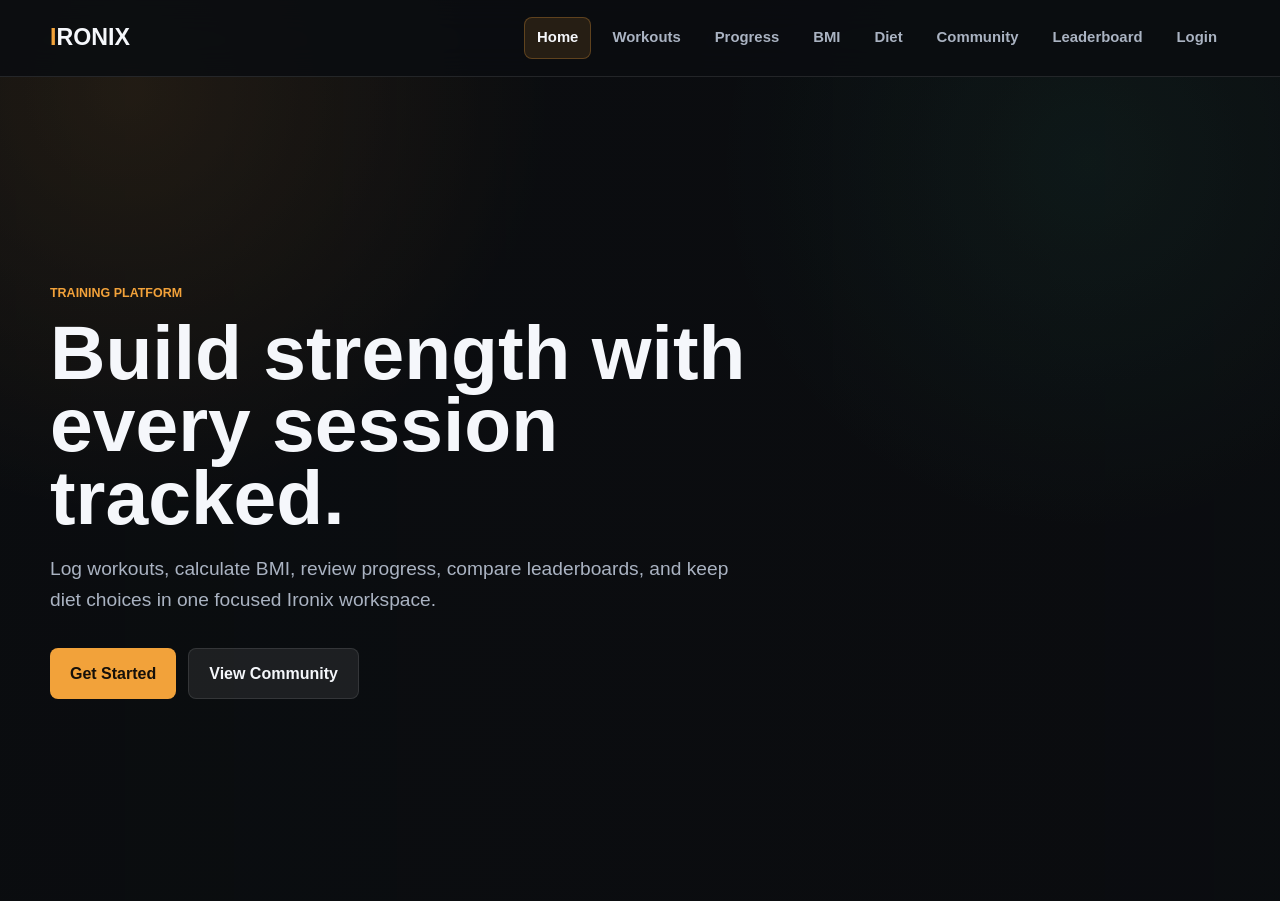
==== index.html @ 25ca88ad "Initial Ironix app" ====
<!DOCTYPE html>
<html lang="en">
<head>
  <meta charset="UTF-8">
  <meta name="viewport" content="width=device-width, initial-scale=1.0">
  <title>Ironix Fitness</title>
  <link rel="stylesheet" href="Css/style.css?v=12">
</head>
<body>
  <header>
    <nav>
      <h1>IRONIX</h1>
      <ul>
        <li><a class="active" href="index.html">Home</a></li>
        <li><a href="workouts.php">Workouts</a></li>
        <li><a href="dashboard.php">Progress</a></li>
        <li><a href="bmi.html">BMI</a></li>
        <li><a href="diet.php">Diet</a></li>
        <li><a href="community.php">Community</a></li>
        <li><a href="leaderboard.php">Leaderboard</a></li>
        <li><a href="login.html">Login</a></li>
      </ul>
    </nav>
  </header>

  <main class="hero">
    <section class="hero-text">
      <span class="eyebrow">Training Platform</span>
      <h2>Build strength with every session tracked.</h2>
      <p>Log workouts, calculate BMI, review progress, compare leaderboards, and keep diet choices in one focused Ironix workspace.</p>
      <div class="hero-actions">
        <a class="button-link" href="login.html#signup">Get Started</a>
        <a class="button-link secondary" href="community.php">View Community</a>
      </div>
    </section>
  </main>
</body>
</html>
---- Css/style.css ----
:root {
  --bg: #0b0d10;
  --surface: #14181f;
  --surface-2: #1b2029;
  --line: rgba(255, 255, 255, 0.1);
  --text: #f5f7fb;
  --muted: #aab3c2;
  --accent: #f2a23a;
  --accent-2: #3fb98f;
  --danger: #ff6b6b;
  --shadow: 0 18px 55px rgba(0, 0, 0, 0.35);
}

* {
  box-sizing: border-box;
  margin: 0;
  padding: 0;
}

html {
  scroll-behavior: smooth;
}

body {
  min-height: 100vh;
  background:
    radial-gradient(circle at 10% 10%, rgba(242, 162, 58, 0.16), transparent 30%),
    radial-gradient(circle at 85% 18%, rgba(63, 185, 143, 0.1), transparent 28%),
    var(--bg);
  color: var(--text);
  font-family: Inter, "Segoe UI", Arial, sans-serif;
  font-size: 16px;
  line-height: 1.6;
}

body::before {
  content: "";
  position: fixed;
  inset: 0;
  z-index: -2;
  background-image:
    linear-gradient(90deg, rgba(11, 13, 16, 0.94), rgba(11, 13, 16, 0.72)),
    url("https://images.unsplash.com/photo-1534438327276-14e5300c3a48?auto=format&fit=crop&w=1800&q=80");
  background-size: cover;
  background-position: center;
  opacity: 0.42;
}

a {
  color: inherit;
}

img {
  display: block;
  max-width: 100%;
}

button,
input,
select,
textarea {
  font: inherit;
}

button,
.button-link {
  min-height: 46px;
  border: 0;
  border-radius: 8px;
  background: var(--accent);
  color: #15100a;
  cursor: pointer;
  display: inline-flex;
  align-items: center;
  justify-content: center;
  gap: 8px;
  font-weight: 800;
  padding: 12px 20px;
  text-decoration: none;
  transition: transform 160ms ease, background 160ms ease, box-shadow 160ms ease;
}

button:hover,
.button-link:hover {
  background: #ffc05c;
  box-shadow: 0 10px 26px rgba(242, 162, 58, 0.24);
  transform: translateY(-1px);
}

button:focus-visible,
a:focus-visible,
input:focus-visible,
select:focus-visible,
textarea:focus-visible {
  outline: 3px solid rgba(242, 162, 58, 0.45);
  outline-offset: 3px;
}

header {
  position: sticky;
  top: 0;
  z-index: 20;
  border-bottom: 1px solid var(--line);
  background: rgba(11, 13, 16, 0.88);
  backdrop-filter: blur(16px);
}

nav {
  width: min(1180px, calc(100% - 32px));
  min-height: 76px;
  margin: 0 auto;
  display: flex;
  align-items: center;
  justify-content: space-between;
  gap: 28px;
}

nav h1 {
  color: var(--text);
  font-size: 1.45rem;
  letter-spacing: 0;
  white-space: nowrap;
}

nav h1::first-letter {
  color: var(--accent);
}

nav ul {
  display: flex;
  align-items: center;
  justify-content: flex-end;
  flex-wrap: wrap;
  gap: 8px;
  list-style: none;
}

nav a {
  min-height: 38px;
  border: 1px solid transparent;
  border-radius: 8px;
  color: var(--muted);
  display: inline-flex;
  align-items: center;
  justify-content: center;
  padding: 8px 12px;
  text-decoration: none;
  font-size: 0.93rem;
  font-weight: 700;
  white-space: nowrap;
  transition: color 160ms ease, background 160ms ease, border-color 160ms ease;
}

nav a:hover,
nav a.active {
  border-color: rgba(242, 162, 58, 0.28);
  background: rgba(242, 162, 58, 0.12);
  color: var(--text);
}

nav a.signup-tab {
  background: var(--text);
  color: #101216;
}

main,
.hero,
.dashboard {
  width: min(1180px, calc(100% - 32px));
  margin: 0 auto;
}

.hero {
  min-height: calc(100vh - 76px);
  display: grid;
  align-items: center;
  padding: 72px 0;
}

.hero-text {
  max-width: 760px;
}

.hero-text h2,
.auth-copy h2,
.community-hero h2,
.diet-hero h2,
.workout-hero-panel h2,
.progress-hero h2,
.profile-hero h2 {
  max-width: 900px;
  font-size: clamp(2.25rem, 6vw, 5.4rem);
  line-height: 0.95;
  letter-spacing: 0;
}

.hero-text p,
.auth-copy p,
.community-hero p,
.diet-hero p,
.workout-hero-panel p,
.progress-hero p,
.profile-hero p {
  max-width: 680px;
  margin-top: 20px;
  color: var(--muted);
  font-size: clamp(1rem, 2vw, 1.2rem);
}

.hero-actions {
  display: flex;
  flex-wrap: wrap;
  gap: 12px;
  margin-top: 32px;
}

.button-link.secondary {
  border: 1px solid var(--line);
  background: rgba(255, 255, 255, 0.08);
  color: var(--text);
}

.eyebrow {
  color: var(--accent);
  display: inline-block;
  font-size: 0.78rem;
  font-weight: 900;
  letter-spacing: 0;
  margin-bottom: 12px;
  text-transform: uppercase;
}

.panel,
.auth-panel,
.workout-hero-panel,
.community-hero,
.diet-hero,
.profile-hero,
.progress-hero,
.locked-panel {
  border: 1px solid var(--line);
  border-radius: 8px;
  background: rgba(20, 24, 31, 0.88);
  box-shadow: var(--shadow);
}

.auth-page,
.community-page,
.leaderboard-page,
.diet-page,
.profile-page,
.workouts-shell,
.locked-page {
  padding: 44px 0 72px;
}

.locked-page {
  min-height: calc(100vh - 76px);
  display: grid;
  place-items: center;
}

.locked-panel {
  max-width: 620px;
  padding: clamp(24px, 5vw, 44px);
}

.locked-panel h2 {
  font-size: clamp(2rem, 5vw, 3.4rem);
  line-height: 1;
}

.locked-panel p {
  color: var(--muted);
  margin: 16px 0 24px;
}

.auth-panel {
  display: grid;
  grid-template-columns: minmax(0, 0.9fr) minmax(320px, 1.1fr);
  gap: 28px;
  padding: clamp(24px, 5vw, 48px);
}

.auth-forms,
.profile-layout,
.workouts-layout {
  display: grid;
  grid-template-columns: repeat(2, minmax(0, 1fr));
  gap: 22px;
}

.auth-box,
.profile-form,
.workout-entry-panel,
.workout-summary,
.workout-list-panel,
.progress-recent,
.leaderboard-panel,
.food-detail-panel {
  padding: 24px;
}

.login-box {
  width: 100%;
  text-align: left;
}

.auth-box h3,
.panel-title h3,
.section-title h3,
.food-detail-panel h3 {
  font-size: 1.45rem;
  line-height: 1.2;
}

.auth-note,
.signup-benefits,
.picker-head p,
.empty-state {
  color: var(--muted);
}

.signup-benefits {
  margin: 16px 0 0 18px;
}

input,
select,
textarea {
  width: 100%;
  min-height: 46px;
  border: 1px solid var(--line);
  border-radius: 8px;
  background: rgba(255, 255, 255, 0.08);
  color: var(--text);
  margin-top: 8px;
  padding: 12px 14px;
}

select option {
  background: #151923;
  color: var(--text);
}

label {
  color: var(--muted);
  display: block;
  font-size: 0.9rem;
  font-weight: 800;
  margin-top: 14px;
}

.auth-box button,
.profile-form button,
.workout-form button,
.community-search button,
.diet-controls button {
  width: 100%;
}

.auth-box p[id],
.form-message {
  min-height: 24px;
  color: var(--accent-2);
  margin-top: 14px;
}

.workout-hero-panel,
.community-hero,
.diet-hero,
.profile-hero,
.progress-hero {
  display: flex;
  align-items: center;
  justify-content: space-between;
  gap: 24px;
  margin-bottom: 24px;
  padding: clamp(24px, 5vw, 44px);
}

.hero-stat-strip {
  display: grid;
  gap: 10px;
  min-width: 190px;
}

.hero-stat-strip span,
.community-stats span,
.workout-metrics span {
  border: 1px solid var(--line);
  border-radius: 8px;
  background: rgba(255, 255, 255, 0.06);
  color: var(--muted);
  padding: 8px 10px;
  font-size: 0.88rem;
  font-weight: 700;
}

.workouts-layout {
  grid-template-columns: minmax(300px, 0.88fr) minmax(0, 1.12fr);
  align-items: start;
}

.workout-form,
.profile-form {
  display: grid;
  gap: 10px;
}

.form-pair,
.diet-controls,
.community-search {
  display: grid;
  grid-template-columns: repeat(2, minmax(0, 1fr));
  gap: 14px;
}

.form-field.full-field {
  grid-column: 1 / -1;
}

.exercise-picker {
  margin-top: 24px;
}

.exercise-tabs,
.exercise-options {
  display: flex;
  flex-wrap: wrap;
  gap: 8px;
  margin-top: 12px;
}

.exercise-tabs button,
.exercise-options button {
  min-height: 36px;
  border: 1px solid var(--line);
  background: rgba(255, 255, 255, 0.08);
  color: var(--text);
  padding: 8px 11px;
  font-size: 0.86rem;
}

.exercise-tabs button.active,
.exercise-options button:hover {
  border-color: rgba(242, 162, 58, 0.35);
  background: rgba(242, 162, 58, 0.16);
}

.summary-cards,
.stats,
.community-grid,
.food-grid {
  display: grid;
  grid-template-columns: repeat(auto-fit, minmax(210px, 1fr));
  gap: 16px;
}

.summary-card,
.stat-card,
.community-card,
.food-card {
  border: 1px solid var(--line);
  border-radius: 8px;
  background: rgba(255, 255, 255, 0.07);
  padding: 20px;
}

.summary-card {
  display: grid;
  gap: 4px;
}

.summary-card span,
.stat-card h3,
.community-card p,
.food-card span {
  color: var(--muted);
}

.summary-card strong,
.stat-card p {
  font-size: clamp(1.45rem, 3vw, 2rem);
  line-height: 1.1;
}

.card-mark {
  color: var(--accent);
  font-weight: 900;
}

.workout-main-column,
.profile-progress {
  display: grid;
  gap: 18px;
}

.workout-list {
  display: grid;
  gap: 12px;
  list-style: none;
  margin-top: 18px;
}

.workout-item {
  border: 1px solid var(--line);
  border-radius: 8px;
  background: rgba(255, 255, 255, 0.06);
  display: grid;
  grid-template-columns: minmax(0, 1fr) auto auto;
  align-items: center;
  gap: 14px;
  padding: 14px;
}

.workout-info {
  min-width: 0;
}

.workout-info strong {
  display: block;
  overflow-wrap: anywhere;
}

.workout-info small {
  color: var(--muted);
}

.workout-metrics {
  display: flex;
  flex-wrap: wrap;
  gap: 8px;
  justify-content: flex-end;
}

.delete-workout {
  min-height: 38px;
  background: rgba(255, 107, 107, 0.14);
  color: #ffd7d7;
  padding: 8px 12px;
}

.delete-workout:hover {
  background: rgba(255, 107, 107, 0.26);
  box-shadow: none;
}

.section-title,
.panel-title {
  display: flex;
  align-items: flex-start;
  justify-content: space-between;
  gap: 16px;
  margin-bottom: 16px;
}

.section-title > span {
  color: var(--muted);
  font-weight: 800;
}

.dashboard {
  padding: 44px 0 72px;
}

.progress-page .stats,
.profile-progress .stats {
  margin-bottom: 0;
}

.profile-hero {
  justify-content: flex-start;
}

.profile-avatar {
  width: 96px;
  height: 96px;
  border: 2px solid rgba(242, 162, 58, 0.4);
  border-radius: 50%;
  background: linear-gradient(135deg, rgba(242, 162, 58, 0.28), rgba(63, 185, 143, 0.22));
  display: grid;
  flex: 0 0 auto;
  place-items: center;
  overflow: hidden;
}

.profile-avatar span {
  font-size: 2.2rem;
  font-weight: 900;
}

.profile-avatar img {
  width: 100%;
  height: 100%;
  object-fit: cover;
}

.small-avatar {
  width: 58px;
  height: 58px;
  margin-bottom: 14px;
}

.small-avatar span {
  font-size: 1.35rem;
}

.community-search,
.diet-controls {
  align-items: end;
  margin-bottom: 20px;
}

.community-card h3,
.food-card strong {
  display: block;
  font-size: 1.15rem;
  line-height: 1.2;
  overflow-wrap: anywhere;
}

.community-stats {
  display: flex;
  flex-wrap: wrap;
  gap: 8px;
  margin-top: 16px;
}

.leaderboard-panel {
  overflow-x: auto;
}

.leaderboard-row {
  min-width: 680px;
  display: grid;
  grid-template-columns: 80px 1.3fr 1.2fr 110px 170px;
  gap: 14px;
  align-items: center;
  border-bottom: 1px solid var(--line);
  padding: 14px 0;
}

.leaderboard-row:last-child {
  border-bottom: 0;
}

.leaderboard-head {
  color: var(--muted);
  font-size: 0.85rem;
  font-weight: 900;
  text-transform: uppercase;
}

.food-grid {
  margin-bottom: 20px;
}

.food-card {
  min-height: 150px;
  background: rgba(255, 255, 255, 0.07);
  color: var(--text);
  display: grid;
  justify-items: start;
  text-align: left;
}

.food-card p {
  color: var(--muted);
}

.food-macro-grid,
.bmi-scale {
  display: grid;
  grid-template-columns: repeat(auto-fit, minmax(120px, 1fr));
  gap: 12px;
  margin-top: 18px;
}

.food-macro-grid strong,
.bmi-scale span {
  border: 1px solid var(--line);
  border-radius: 8px;
  background: rgba(255, 255, 255, 0.06);
  padding: 14px;
}

.food-macro-grid span {
  color: var(--muted);
  display: block;
  font-size: 0.85rem;
}

.bmi-page {
  padding: 44px 0 72px;
}

.bmi-layout {
  display: grid;
  grid-template-columns: minmax(300px, 0.9fr) minmax(0, 1.1fr);
  gap: 22px;
  align-items: start;
}

.bmi-result {
  min-height: 140px;
  display: grid;
  gap: 6px;
  align-content: center;
}

.bmi-result strong {
  font-size: clamp(2rem, 6vw, 4rem);
  line-height: 1;
}

.empty-state {
  border: 1px dashed var(--line);
  border-radius: 8px;
  padding: 18px;
  text-align: center;
}

@media (max-width: 900px) {
  nav {
    align-items: flex-start;
    flex-direction: column;
    gap: 12px;
    padding: 14px 0;
  }

  nav ul {
    justify-content: flex-start;
    width: 100%;
  }

  nav a {
    min-height: 36px;
    padding: 7px 10px;
    font-size: 0.88rem;
  }

  .auth-panel,
  .auth-forms,
  .profile-layout,
  .workouts-layout,
  .bmi-layout {
    grid-template-columns: 1fr;
  }

  .workout-hero-panel,
  .community-hero,
  .diet-hero,
  .profile-hero,
  .progress-hero {
    align-items: flex-start;
    flex-direction: column;
  }

  .workout-item {
    grid-template-columns: 1fr;
  }

  .workout-metrics {
    justify-content: flex-start;
  }
}

@media (max-width: 620px) {
  main,
  .hero,
  .dashboard,
  nav {
    width: min(100% - 24px, 1180px);
  }

  .hero {
    min-height: auto;
    padding: 54px 0;
  }

  .hero-actions,
  .form-pair,
  .diet-controls,
  .community-search {
    grid-template-columns: 1fr;
  }

  .hero-actions {
    display: grid;
  }

  .auth-box,
  .profile-form,
  .workout-entry-panel,
  .workout-summary,
  .workout-list-panel,
  .progress-recent,
  .leaderboard-panel,
  .food-detail-panel {
    padding: 18px;
  }
}
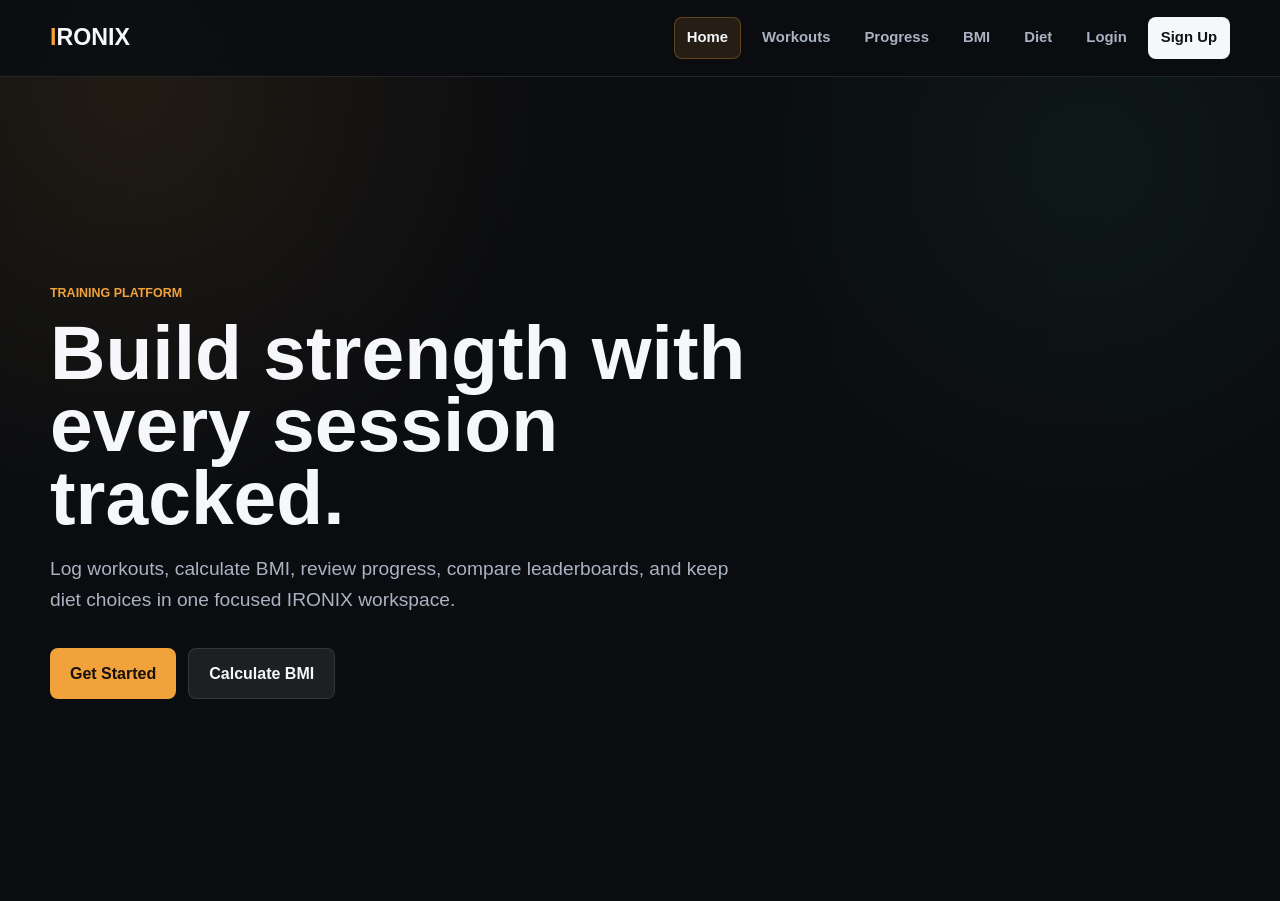
==== commit c1b1e071: "Publish static Ironix preview" ====
--- a/index.html
+++ b/index.html
@@ -3,8 +3,8 @@
 <head>
   <meta charset="UTF-8">
   <meta name="viewport" content="width=device-width, initial-scale=1.0">
-  <title>Ironix Fitness</title>
-  <link rel="stylesheet" href="Css/style.css?v=12">
+  <title>IRONIX Fitness</title>
+  <link rel="stylesheet" href="Css/style.css?v=16">
 </head>
 <body>
   <header>
@@ -12,13 +12,12 @@
       <h1>IRONIX</h1>
       <ul>
         <li><a class="active" href="index.html">Home</a></li>
-        <li><a href="workouts.php">Workouts</a></li>
-        <li><a href="dashboard.php">Progress</a></li>
+        <li><a href="workouts.html">Workouts</a></li>
+        <li><a href="dashboard.html">Progress</a></li>
         <li><a href="bmi.html">BMI</a></li>
-        <li><a href="diet.php">Diet</a></li>
-        <li><a href="community.php">Community</a></li>
-        <li><a href="leaderboard.php">Leaderboard</a></li>
+        <li><a href="diet.html">Diet</a></li>
         <li><a href="login.html">Login</a></li>
+        <li><a class="signup-tab" href="login.html#signup">Sign Up</a></li>
       </ul>
     </nav>
   </header>
@@ -27,10 +26,10 @@
     <section class="hero-text">
       <span class="eyebrow">Training Platform</span>
       <h2>Build strength with every session tracked.</h2>
-      <p>Log workouts, calculate BMI, review progress, compare leaderboards, and keep diet choices in one focused Ironix workspace.</p>
+      <p>Log workouts, calculate BMI, review progress, compare leaderboards, and keep diet choices in one focused IRONIX workspace.</p>
       <div class="hero-actions">
         <a class="button-link" href="login.html#signup">Get Started</a>
-        <a class="button-link secondary" href="community.php">View Community</a>
+        <a class="button-link secondary" href="bmi.html">Calculate BMI</a>
       </div>
     </section>
   </main>
--- a/Css/style.css
+++ b/Css/style.css
@@ -80,6 +80,17 @@
   transition: transform 160ms ease, background 160ms ease, box-shadow 160ms ease;
 }
 
+.secondary-button {
+  border: 1px solid var(--line);
+  background: rgba(255, 255, 255, 0.08);
+  color: var(--text);
+}
+
+button.secondary-button:hover {
+  background: rgba(255, 255, 255, 0.14);
+  box-shadow: none;
+}
+
 button:hover,
 .button-link:hover {
   background: #ffc05c;
@@ -130,9 +141,12 @@
   display: flex;
   align-items: center;
   justify-content: flex-end;
-  flex-wrap: wrap;
+  flex-wrap: nowrap;
   gap: 8px;
   list-style: none;
+  min-width: 0;
+  overflow-x: auto;
+  scrollbar-width: thin;
 }
 
 nav a {
@@ -254,6 +268,10 @@
   padding: 44px 0 72px;
 }
 
+[hidden] {
+  display: none !important;
+}
+
 .locked-page {
   min-height: calc(100vh - 76px);
   display: grid;
@@ -402,6 +420,281 @@
   align-items: start;
 }
 
+.setup-planner-grid {
+  display: grid;
+  grid-template-columns: minmax(0, 1.4fr) minmax(260px, 0.6fr);
+  gap: 18px;
+  align-items: start;
+  margin-bottom: 22px;
+}
+
+.onboarding-panel {
+  margin-bottom: 22px;
+  padding: 24px;
+}
+
+.onboarding-grid {
+  display: grid;
+  grid-template-columns: repeat(3, minmax(0, 1fr));
+  gap: 14px;
+}
+
+.compact-grid {
+  grid-template-columns: repeat(2, minmax(0, 1fr));
+}
+
+.planner-nav {
+  display: flex;
+  flex-wrap: wrap;
+  gap: 10px;
+  margin-bottom: 22px;
+}
+
+.planner-nav a {
+  min-height: 40px;
+  border: 1px solid var(--line);
+  border-radius: 8px;
+  background: rgba(255, 255, 255, 0.08);
+  color: var(--text);
+  display: inline-flex;
+  align-items: center;
+  padding: 8px 12px;
+  text-decoration: none;
+  font-weight: 800;
+}
+
+.planner-layout {
+  display: grid;
+  grid-template-columns: 1fr;
+  gap: 18px;
+  align-items: start;
+  margin-bottom: 22px;
+}
+
+.planner-controls,
+.exercise-browser,
+.calendar-panel,
+.recommendation-panel,
+.exercise-detail {
+  padding: 24px;
+}
+
+.category-tabs {
+  display: grid;
+  gap: 8px;
+  margin-bottom: 16px;
+}
+
+.category-tabs button {
+  min-height: 40px;
+  border: 1px solid var(--line);
+  background: rgba(255, 255, 255, 0.08);
+  color: var(--text);
+  justify-content: flex-start;
+  padding: 9px 12px;
+}
+
+.category-tabs button.active {
+  border-color: rgba(242, 162, 58, 0.45);
+  background: rgba(242, 162, 58, 0.16);
+}
+
+.exercise-card-grid {
+  display: grid;
+  grid-template-columns: repeat(auto-fill, minmax(220px, 1fr));
+  gap: 14px;
+}
+
+.exercise-card {
+  border: 1px solid var(--line);
+  border-radius: 8px;
+  background: rgba(255, 255, 255, 0.07);
+  overflow: hidden;
+}
+
+.exercise-card-diagram {
+  width: 100%;
+  aspect-ratio: 4 / 3;
+  background: rgba(255, 255, 255, 0.06);
+  display: grid;
+  place-items: center;
+}
+
+.exercise-card-content {
+  display: grid;
+  gap: 7px;
+  padding: 14px;
+}
+
+.exercise-card span,
+.exercise-card p,
+.plan-day span,
+.plan-day p,
+.calendar-day p {
+  color: var(--muted);
+}
+
+.exercise-card h4,
+.plan-day h4,
+.calendar-day h4 {
+  font-size: 1rem;
+  line-height: 1.25;
+}
+
+.exercise-card button {
+  min-height: 38px;
+  padding: 8px 10px;
+}
+
+.exercise-detail {
+  display: grid;
+  grid-template-columns: minmax(280px, 0.85fr) minmax(0, 1fr);
+  gap: 22px;
+  margin-bottom: 22px;
+}
+
+.exercise-demo-media {
+  min-height: 300px;
+}
+
+.anatomy-panel {
+  display: grid;
+  gap: 12px;
+}
+
+.anatomy-svg {
+  width: 100%;
+  border-radius: 8px;
+}
+
+.anatomy-large {
+  min-height: 300px;
+}
+
+.anatomy-card {
+  min-height: 150px;
+}
+
+.anatomy-bg {
+  fill: #050607;
+}
+
+.body-line {
+  fill: none;
+  stroke: rgba(255, 255, 255, 0.72);
+  stroke-linecap: round;
+  stroke-linejoin: round;
+  stroke-width: 7;
+}
+
+.muscle {
+  fill: rgba(255, 255, 255, 0.09);
+  stroke: rgba(255, 255, 255, 0.22);
+  stroke-width: 2;
+}
+
+.muscle.is-target {
+  fill: rgba(242, 162, 58, 0.92);
+  filter: drop-shadow(0 0 8px rgba(242, 162, 58, 0.35));
+  stroke: rgba(255, 225, 176, 0.9);
+}
+
+.motion-line {
+  fill: none;
+  stroke: rgba(63, 185, 143, 0.9);
+  stroke-dasharray: 8 7;
+  stroke-linecap: round;
+  stroke-width: 4;
+}
+
+.muscle-target-note {
+  border: 1px solid var(--line);
+  border-radius: 8px;
+  background: rgba(255, 255, 255, 0.06);
+  padding: 12px;
+}
+
+.muscle-target-note span {
+  color: var(--muted);
+  display: block;
+  font-size: 0.82rem;
+  font-weight: 800;
+}
+
+.muscle-target-note strong {
+  display: block;
+  font-size: 1.2rem;
+}
+
+.anatomy-diagram-placeholder {
+  border: 1px dashed var(--line);
+  border-radius: 8px;
+  color: var(--muted);
+  display: grid;
+  min-height: 260px;
+  place-items: center;
+}
+
+.exercise-detail h3 {
+  font-size: clamp(1.6rem, 3vw, 2.4rem);
+  line-height: 1;
+}
+
+.exercise-detail p {
+  color: var(--muted);
+  margin: 12px 0;
+}
+
+.exercise-detail ol {
+  display: grid;
+  gap: 8px;
+  margin: 14px 0 0 20px;
+}
+
+.detail-actions {
+  display: flex;
+  flex-wrap: wrap;
+  gap: 10px;
+  margin-top: 18px;
+}
+
+.calendar-grid,
+.recommended-plan {
+  display: grid;
+  gap: 12px;
+}
+
+.calendar-grid {
+  grid-template-columns: repeat(auto-fit, minmax(180px, 1fr));
+}
+
+.calendar-day,
+.plan-day {
+  border: 1px solid var(--line);
+  border-radius: 8px;
+  background: rgba(255, 255, 255, 0.06);
+  padding: 14px;
+}
+
+.calendar-day ul,
+.plan-day ul {
+  display: grid;
+  gap: 6px;
+  margin: 10px 0 12px 18px;
+}
+
+.calendar-day li,
+.plan-day li {
+  color: var(--muted);
+}
+
+.calendar-day button,
+.plan-day button {
+  min-height: 36px;
+  padding: 8px 10px;
+  width: 100%;
+}
+
 .workout-form,
 .profile-form {
   display: grid;
@@ -661,12 +954,49 @@
   background: rgba(255, 255, 255, 0.07);
   color: var(--text);
   display: grid;
+  gap: 10px;
   justify-items: start;
+  overflow: hidden;
+  padding: 0;
   text-align: left;
 }
 
+.food-card-image {
+  width: 100%;
+  aspect-ratio: 4 / 3;
+  background: rgba(255, 255, 255, 0.06);
+  object-fit: cover;
+}
+
+.food-card span,
+.food-card strong,
 .food-card p {
-  color: var(--muted);
+  padding-inline: 18px;
+}
+
+.food-card p {
+  padding-bottom: 18px;
+}
+
+.food-card p {
+  color: var(--muted);
+}
+
+.food-detail-image {
+  width: 100%;
+  max-height: 360px;
+  border-radius: 8px;
+  margin-bottom: 18px;
+  object-fit: cover;
+}
+
+.food-credit {
+  color: var(--muted);
+  display: inline-block;
+  font-size: 0.82rem;
+  margin-top: 14px;
+  text-decoration: underline;
+  text-underline-offset: 3px;
 }
 
 .food-macro-grid,
@@ -744,8 +1074,15 @@
   .auth-forms,
   .profile-layout,
   .workouts-layout,
+  .setup-planner-grid,
+  .planner-layout,
+  .exercise-detail,
   .bmi-layout {
     grid-template-columns: 1fr;
+  }
+
+  .onboarding-grid {
+    grid-template-columns: repeat(2, minmax(0, 1fr));
   }
 
   .workout-hero-panel,
@@ -781,6 +1118,8 @@
 
   .hero-actions,
   .form-pair,
+  .onboarding-grid,
+  .exercise-demo-media,
   .diet-controls,
   .community-search {
     grid-template-columns: 1fr;
@@ -797,7 +1136,13 @@
   .workout-list-panel,
   .progress-recent,
   .leaderboard-panel,
-  .food-detail-panel {
+  .food-detail-panel,
+  .planner-controls,
+  .exercise-browser,
+  .calendar-panel,
+  .recommendation-panel,
+  .exercise-detail,
+  .onboarding-panel {
     padding: 18px;
   }
 }
